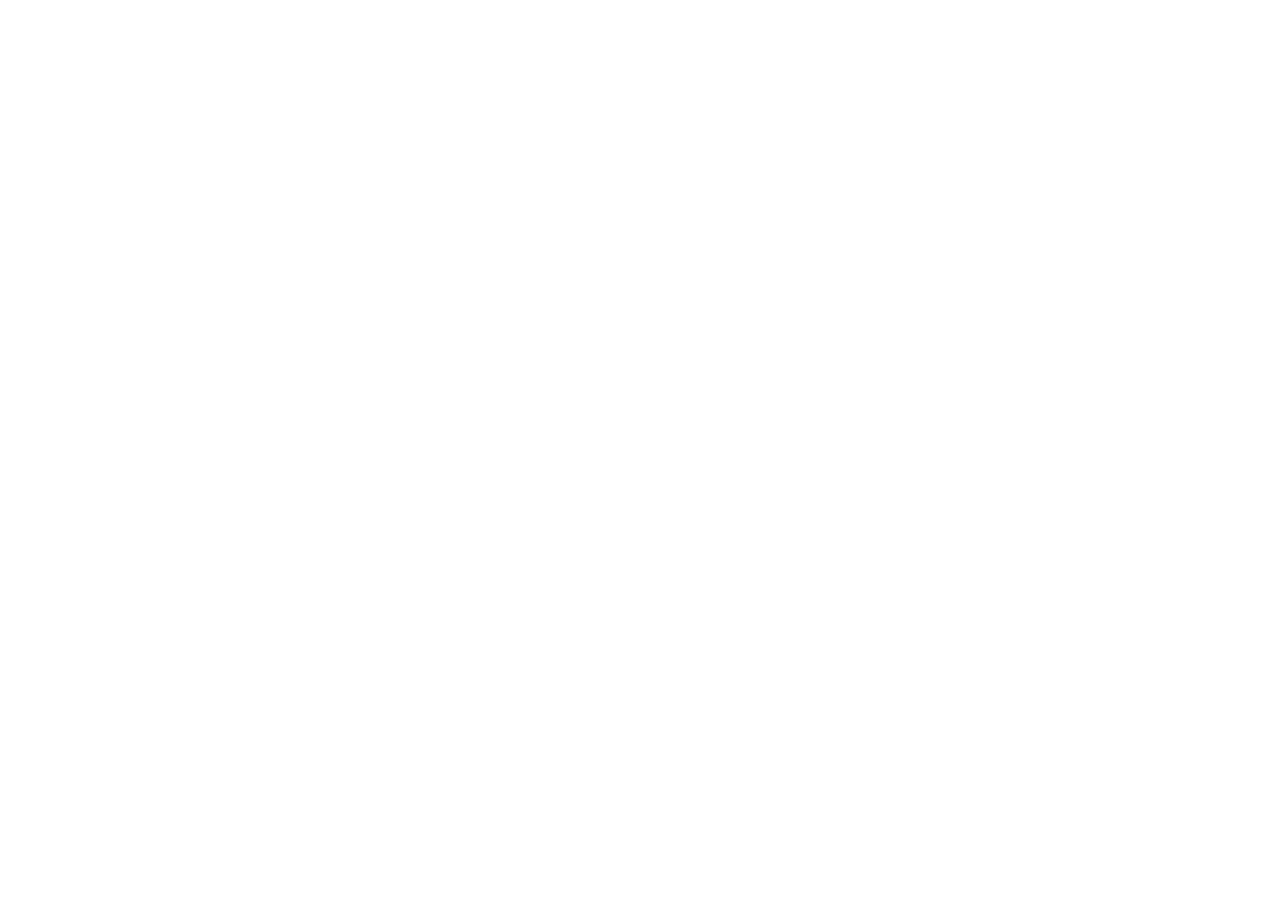
==== index.html @ 6ea201ef "version 1" ====
<!DOCTYPE html>
<html lang="en">
<head>
    <meta charset="UTF-8">
    <meta name="viewport" content="width=device-width, initial-scale=1.0">
    <title>FrontEnd Store</title>
    <link rel="stylesheet" href="./style/normalize.css">
    <link rel="stylesheet" href="./style/style.css">
</head>
<body>
    
</body>
</html>
---- style/style.css ----
:root{
    --primario: #9c27b0;
    --primarioOscuro: #89119D;
    --secundario: #ffce00;
    --secundarioOscuro: rgb(233,287,2);
    ---blanco: #fff;
    --negro: #000;

    --fuentePrincipal: 'Staatliches', cursive;
}
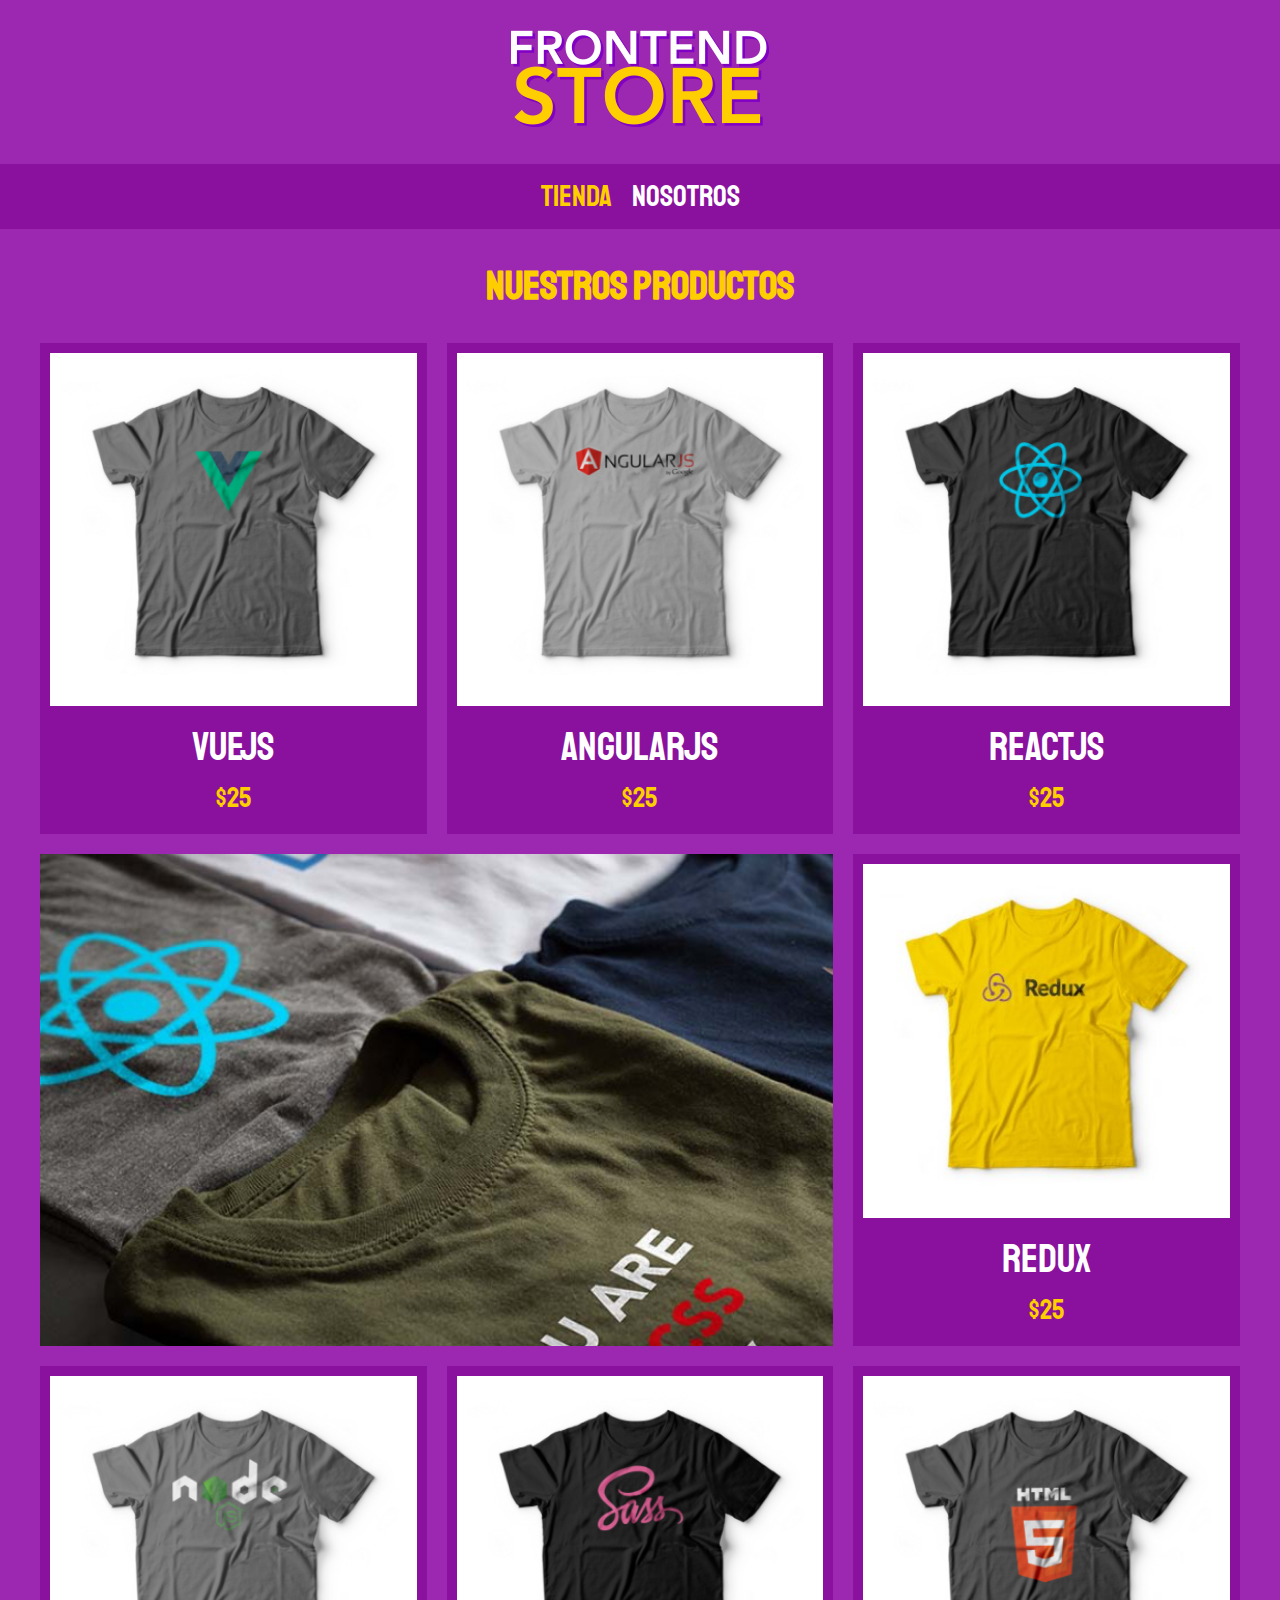
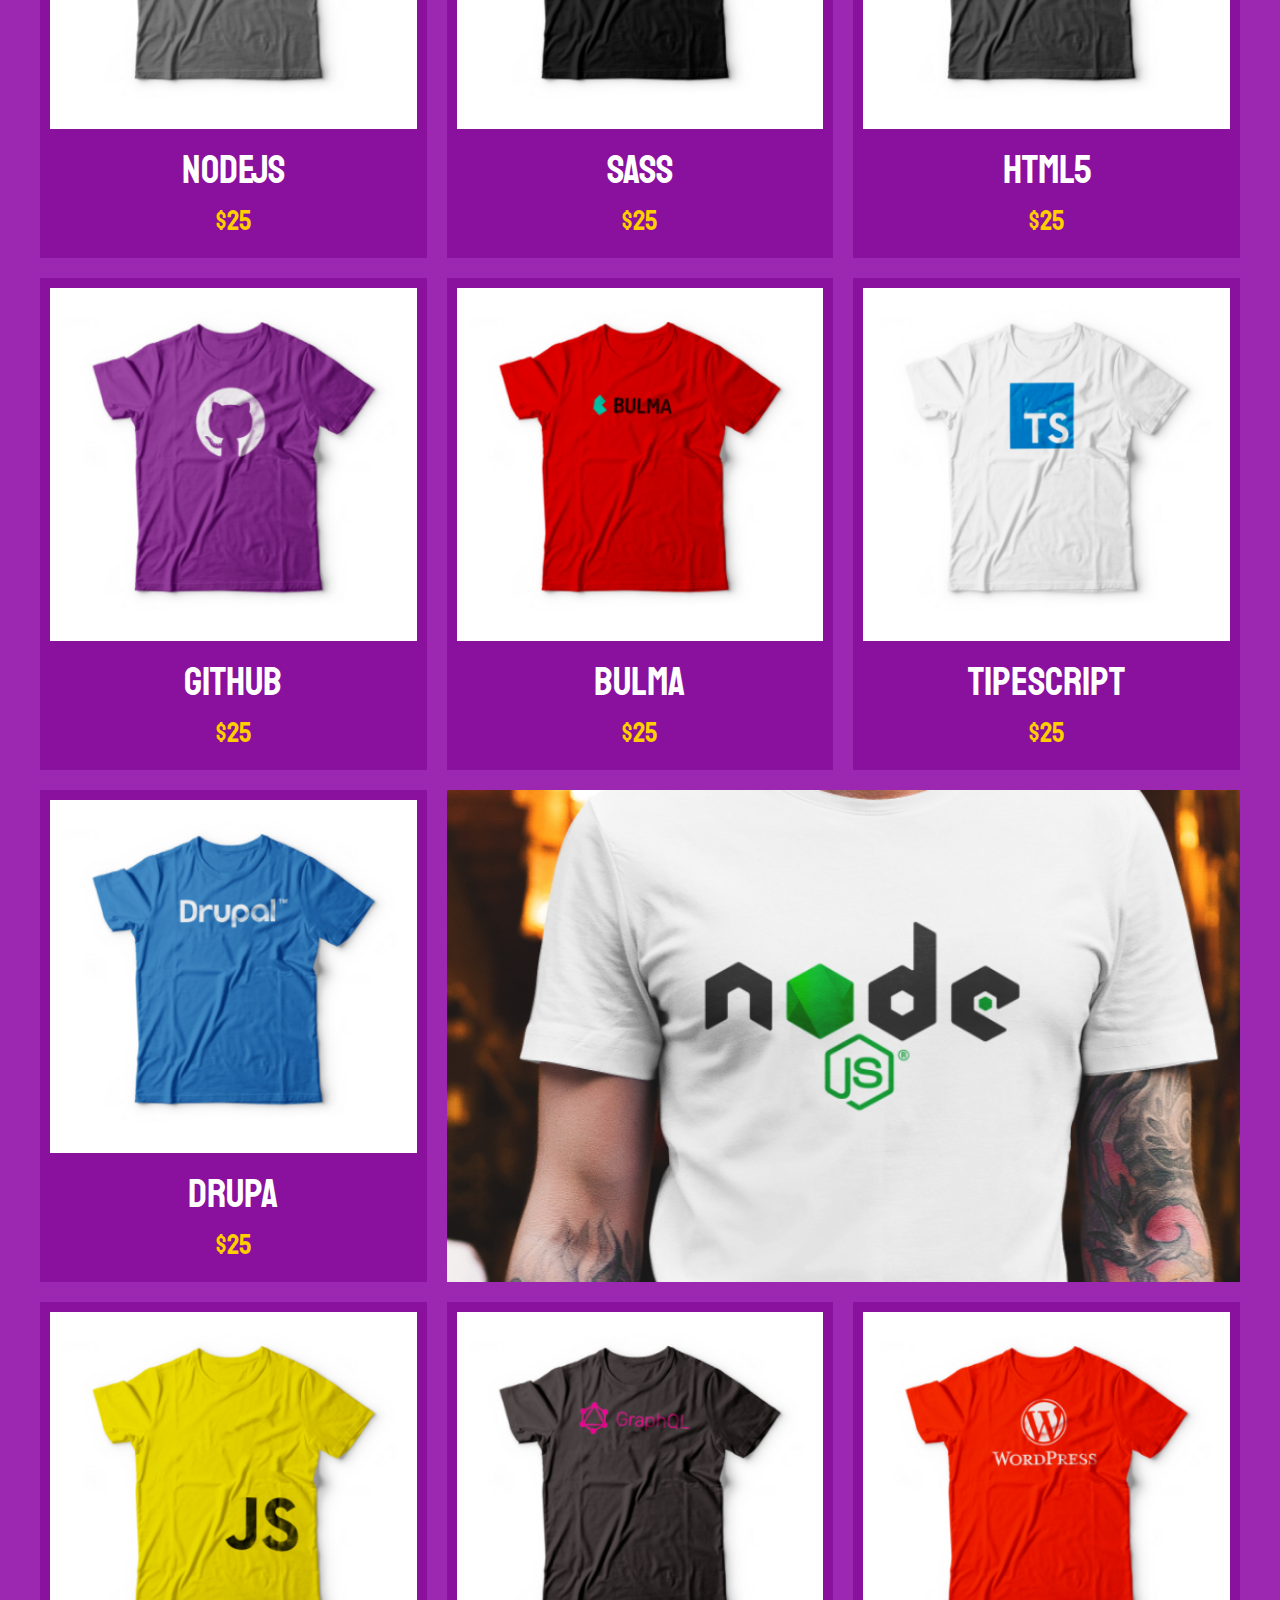
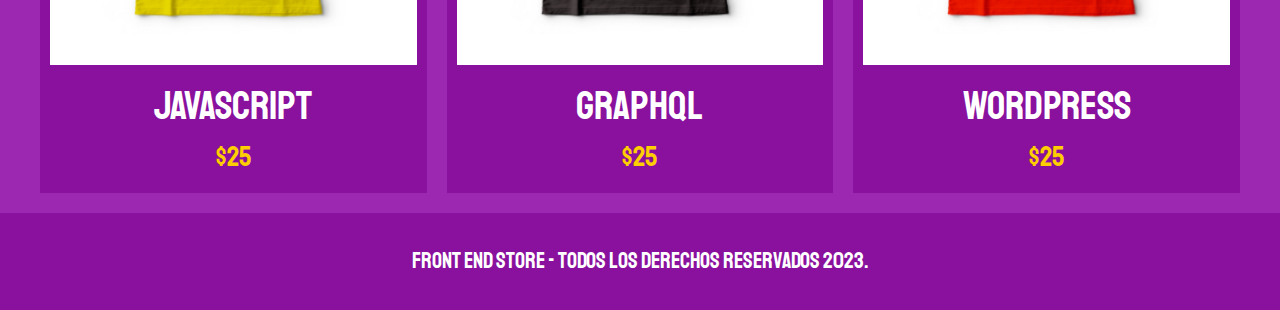
==== commit 8c96532e: "version 2" ====
--- a/index.html
+++ b/index.html
@@ -5,9 +5,153 @@
     <meta name="viewport" content="width=device-width, initial-scale=1.0">
     <title>FrontEnd Store</title>
     <link rel="stylesheet" href="./style/normalize.css">
+    <link href="https://fonts.googleapis.com/css2?family=Staatliches&display=swap" rel="stylesheet"><!-- google font estilo de letra staaliches -->
     <link rel="stylesheet" href="./style/style.css">
 </head>
 <body>
-    
+    <header class="header">
+        <a href="index.html"><img class="header__logo" src="./img/logo.png" alt="Logotipo"></a>
+    </header>
+    <nav class="navegacion">
+        <a class="navegacion_enlace navegacion_enlace--activo" href="#">Tienda</a>
+        <a class="navegacion_enlace" href="./page/nosotros.html">Nosotros</a>
+    </nav>
+    <main class="contenedor">
+        <h1>Nuestros productos</h1>
+        <div class="grid">
+            <div class="producto">
+                <a href="./page/producto.html">
+                    <img class="producto__imagen" src="./img/1.jpg" alt="imagen camisa">
+                    <div class="producto__informacion">
+                        <p class="producto__nombre">VueJS</p>
+                        <p class="producto__precio">$25</p>
+                    </div>
+                </a>
+            </div><!-- fin de producto -->
+            <div class="producto">
+                <a href="./page/producto.html">
+                    <img class="producto__imagen" src="./img/2.jpg" alt="imagen camisa">
+                    <div class="producto__informacion">
+                        <p class="producto__nombre">AngularJS</p>
+                        <p class="producto__precio">$25</p>
+                    </div>
+                </a>
+            </div><!-- fin de producto -->
+            <div class="producto">
+                <a href="./page/producto.html">
+                    <img class="producto__imagen" src="./img/3.jpg" alt="imagen camisa">
+                    <div class="producto__informacion">
+                        <p class="producto__nombre">ReactJS</p>
+                        <p class="producto__precio">$25</p>
+                    </div>
+                </a>
+            </div><!-- fin de producto -->
+            <div class="producto">
+                <a href="./page/producto.html">
+                    <img class="producto__imagen" src="./img/4.jpg" alt="imagen camisa">
+                    <div class="producto__informacion">
+                        <p class="producto__nombre">Redux</p>
+                        <p class="producto__precio">$25</p>
+                    </div>
+                </a>
+            </div><!-- fin de producto -->
+            <div class="producto">
+                <a href="./page/producto.html">
+                    <img class="producto__imagen" src="./img/5.jpg" alt="imagen camisa">
+                    <div class="producto__informacion">
+                        <p class="producto__nombre">nodeJS</p>
+                        <p class="producto__precio">$25</p>
+                    </div>
+                </a>
+            </div><!-- fin de producto -->
+            <div class="producto">
+                <a href="./page/producto.html">
+                    <img class="producto__imagen" src="./img/6.jpg" alt="imagen camisa">
+                    <div class="producto__informacion">
+                        <p class="producto__nombre">SASS</p>
+                        <p class="producto__precio">$25</p>
+                    </div>
+                </a>
+            </div><!-- fin de producto -->
+            <div class="producto">
+                <a href="./page/producto.html">
+                    <img class="producto__imagen" src="./img/7.jpg" alt="imagen camisa">
+                    <div class="producto__informacion">
+                        <p class="producto__nombre">HTML5</p>
+                        <p class="producto__precio">$25</p>
+                    </div>
+                </a>
+            </div><!-- fin de producto -->
+            <div class="producto">
+                <a href="./page/producto.html">
+                    <img class="producto__imagen" src="./img/8.jpg" alt="imagen camisa">
+                    <div class="producto__informacion">
+                        <p class="producto__nombre">Github</p>
+                        <p class="producto__precio">$25</p>
+                    </div>
+                </a>
+            </div><!-- fin de producto -->
+            <div class="producto">
+                <a href="./page/producto.html">
+                    <img class="producto__imagen" src="./img/9.jpg" alt="imagen camisa">
+                    <div class="producto__informacion">
+                        <p class="producto__nombre">Bulma</p>
+                        <p class="producto__precio">$25</p>
+                    </div>
+                </a>
+            </div><!-- fin de producto -->
+            <div class="producto">
+                <a href="./page/producto.html">
+                    <img class="producto__imagen" src="./img/10.jpg" alt="imagen camisa">
+                    <div class="producto__informacion">
+                        <p class="producto__nombre">Tipescript</p>
+                        <p class="producto__precio">$25</p>
+                    </div>
+                </a>
+            </div><!-- fin de producto -->
+            <div class="producto">
+                <a href="./page/producto.html">
+                    <img class="producto__imagen" src="./img/11.jpg" alt="imagen camisa">
+                    <div class="producto__informacion">
+                        <p class="producto__nombre">Drupa</p>
+                        <p class="producto__precio">$25</p>
+                    </div>
+                </a>
+            </div><!-- fin de producto -->
+            <div class="producto">
+                <a href="./page/producto.html">
+                    <img class="producto__imagen" src="./img/12.jpg" alt="imagen camisa">
+                    <div class="producto__informacion">
+                        <p class="producto__nombre">JavaScript</p>
+                        <p class="producto__precio">$25</p>
+                    </div>
+                </a>
+            </div><!-- fin de producto -->
+            <div class="producto">
+                <a href="./page/producto.html">
+                    <img class="producto__imagen" src="./img/13.jpg" alt="imagen camisa">
+                    <div class="producto__informacion">
+                        <p class="producto__nombre">GraphQL</p>
+                        <p class="producto__precio">$25</p>
+                    </div>
+                </a>
+            </div><!-- fin de producto -->
+            <div class="producto">
+                <a href="./page/producto.html">
+                    <img class="producto__imagen" src="./img/14.jpg" alt="imagen camisa">
+                    <div class="producto__informacion">
+                        <p class="producto__nombre">WordPress</p>
+                        <p class="producto__precio">$25</p>
+                    </div>
+                </a>
+            </div><!-- fin de producto -->
+            <div class="grafico grafico--camisas"></div>
+            <div class="grafico grafico--node"></div>
+            
+        </div>
+    </main>
+    <footer class="footer">
+        <p class="footer__texto">Front End Store - Todos los derechos Reservados 2023.</p>
+    </footer>
 </body>
 </html>--- a/style/style.css
+++ b/style/style.css
@@ -6,5 +6,148 @@
     ---blanco: #fff;
     --negro: #000;
 
-    --fuentePrincipal: 'Staatliches', cursive;
+    --fuentePrincipal: 'Staatliches', cursive; /* se trae codigo desde google font para utilizar en css deacuerdo a link en el head del index. */
+}
+
+html {
+    box-sizing: border-box;
+    font-size: 62.5%;/* 1 rem=10px */
+}
+
+*, *:before, *:after {
+box-sizing: inherit;
+}
+
+/* Globales */
+
+body{
+background-color: var(--primario);
+font-size: 1.6rem;
+line-height: 1.5;
+}
+
+p{
+    font-size: 1.8rem;
+    font-family: Arial, Helvetica, sans-serif;
+    color: var(---blanco);    
+}
+a{
+    text-decoration: none;
+}
+img{
+    max-width: 100%;
+}
+
+.contenedor{
+    max-width: 120rem;
+    margin: 0 auto;
+}
+h1,h2,h3{
+    text-align: center;
+    color: var(--secundario);
+    font-family: var(--fuentePrincipal);
+}
+h1{
+    font-size: 4rem;    
+}
+h2{
+    font-size: 3.2rem;
+}
+h3{
+    font-size: 2.4rem;
+}
+/* Header */
+.header{
+    display: flex;
+    justify-content: center;
+}
+.header__logo{
+    margin: 3rem 0;
+}
+
+/* Footer */
+.footer{
+    background-color: var(--primarioOscuro);
+    padding: 1rem 0;
+    margin-top: 2rem;
+}
+.footer__texto{
+    text-align: center;
+    font-family: var(--fuentePrincipal);
+    font-size: 2.2rem;
+}
+
+/* Navegacion */
+
+.navegacion{
+    background-color: var(--primarioOscuro);
+    padding: 1rem 0;
+    display: flex;
+    justify-content: center;
+    gap: 2rem;
+}
+.navegacion_enlace{
+    font-family: var(--fuentePrincipal);
+    color: var(---blanco);
+    font-size: 3rem;
+}
+.navegacion_enlace--activo,
+.navegacion_enlace:hover{
+    color: var(--secundario);
+}
+/* Grid */
+.grid{
+    display: grid;
+    grid-template-columns: repeat(2, 1fr);
+    gap: 2rem;
+}
+@media (min-width:768px){
+    .grid{
+        grid-template-columns: repeat(3,1fr);
+    }
+}
+
+/* Productos */
+.producto{
+    background-color: var(--primarioOscuro);
+    padding: 1rem;
+}
+.producto__imagen{
+    width: 100%;
+
+}
+.producto__nombre{
+    font-size: 4rem;
+}
+.producto__precio{
+    font-size: 2.8rem;   
+    color: var(--secundario);
+}
+
+.producto__nombre,.producto__precio{
+    font-family: var(--fuentePrincipal);
+    margin: 1rem 0;
+    text-align: center;
+    line-height: 1.2;
+}
+.grafico{
+    min-height: 30rem;
+    background-repeat: no-repeat;
+    background-size: cover;
+}
+.grafico--camisas{
+    grid-row:  2 / 3;
+    grid-column: 1 / 3;
+    background-image: url("../img/grafico1.jpg");
+}
+.grafico--node{
+    background-image: url("../img/grafico2.jpg");
+    grid-column: 1 / 3;
+    grid-row: 8 / 9;
+}
+@media (min-width:768px){
+    .grafico--node{
+        grid-row: 5 / 6;
+        grid-column: 2 / 4;
+    }
 }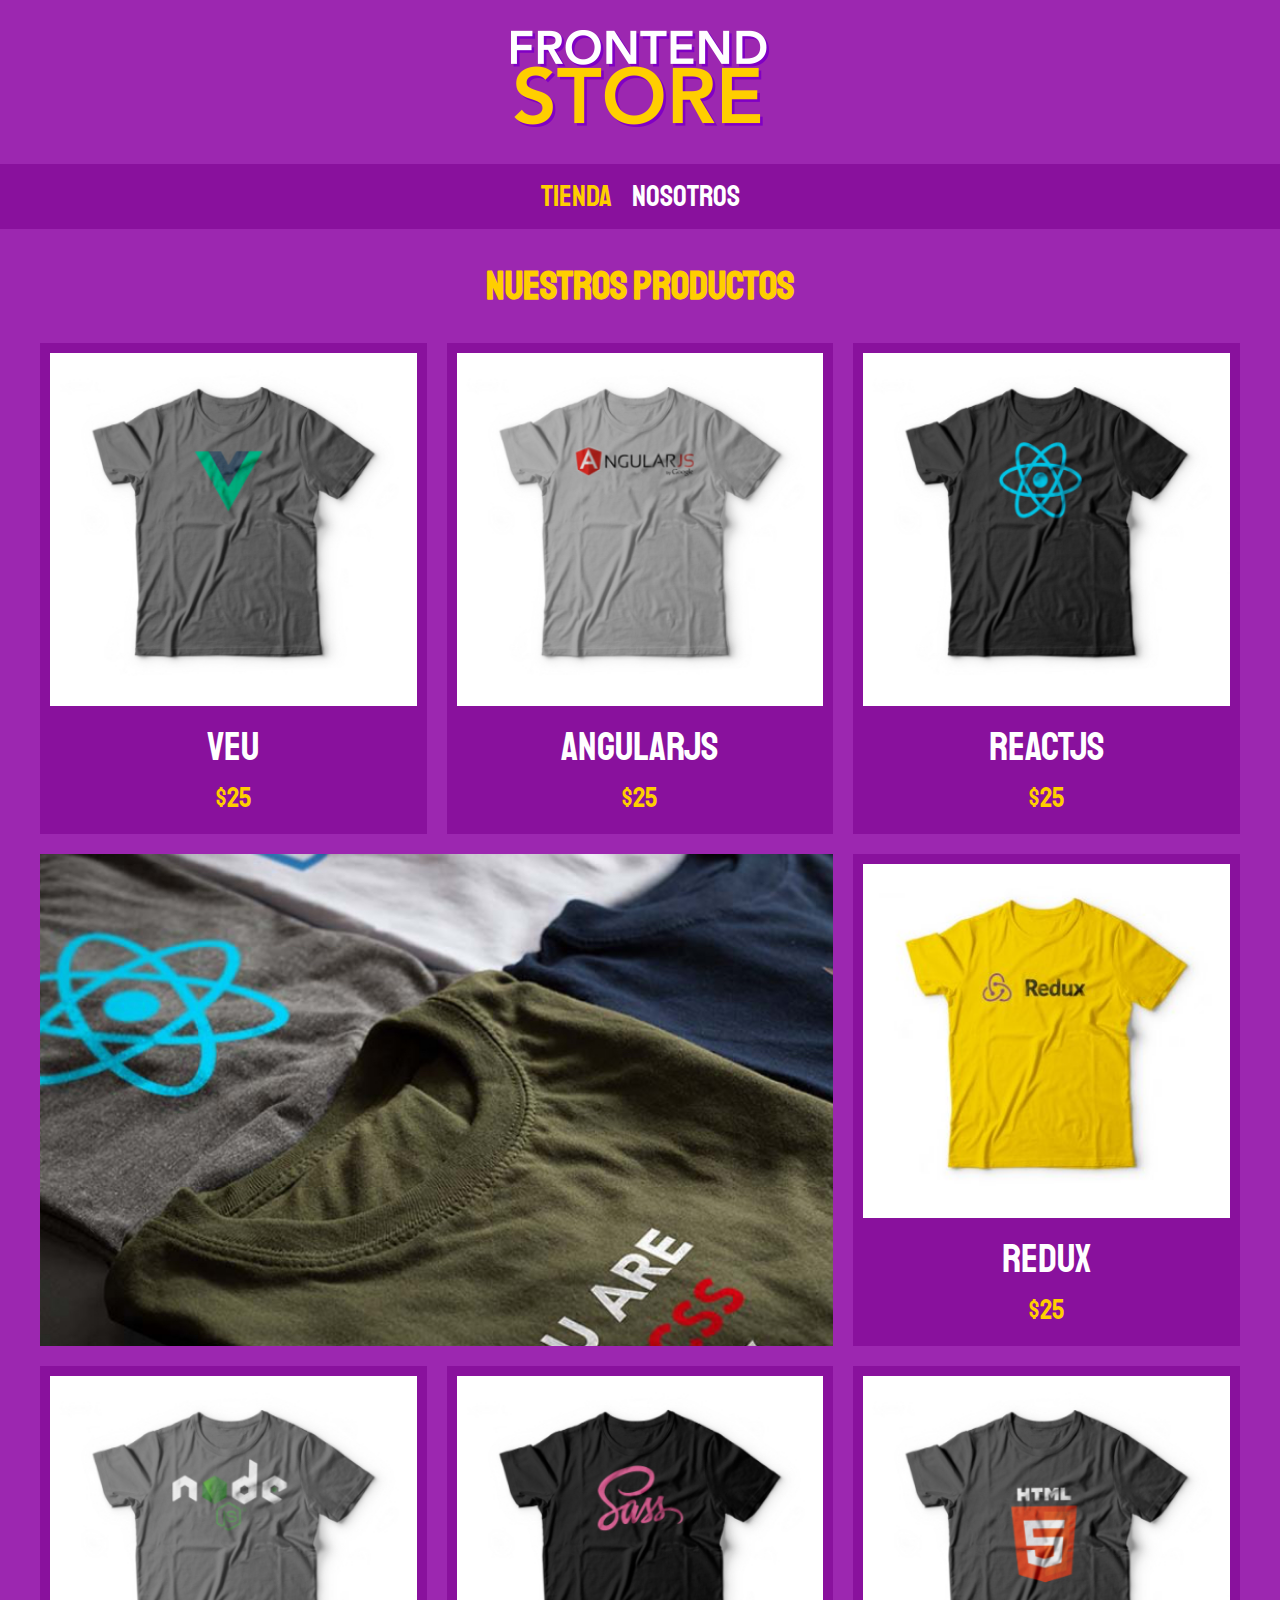
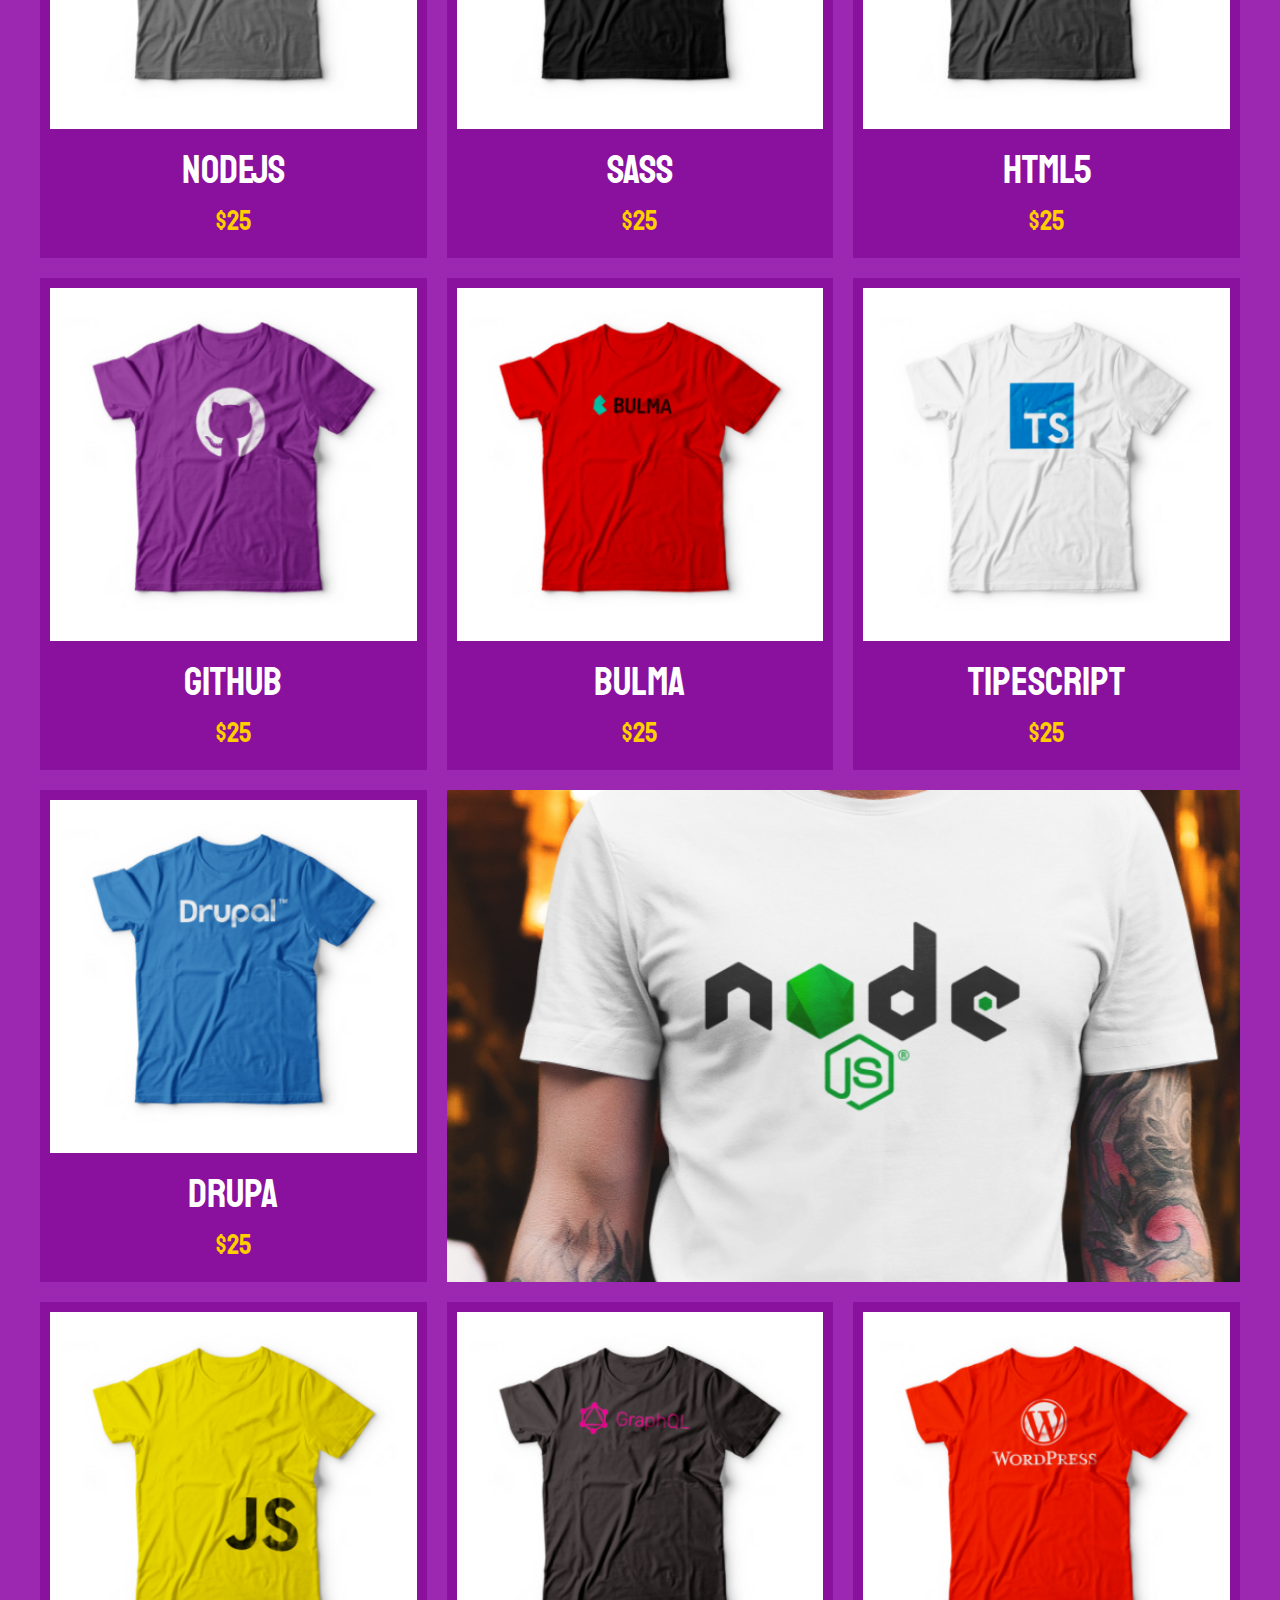
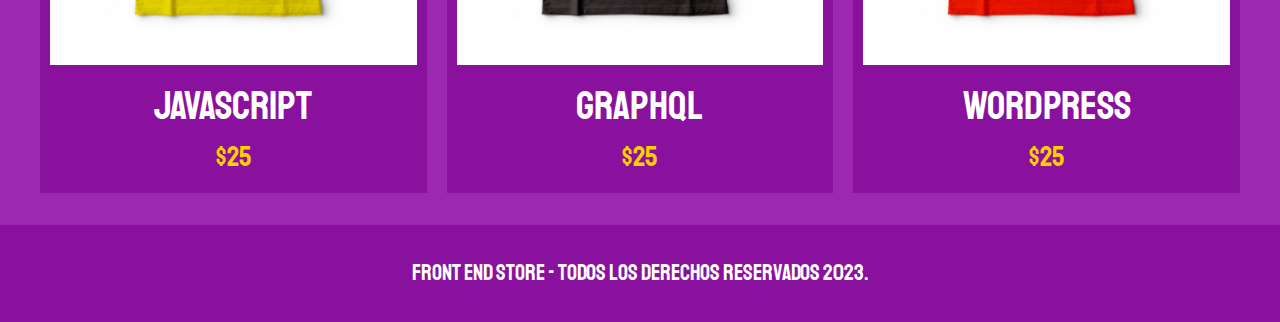
==== commit a6fff49f: "version 3" ====
--- a/index.html
+++ b/index.html
@@ -17,13 +17,13 @@
         <a class="navegacion_enlace" href="./page/nosotros.html">Nosotros</a>
     </nav>
     <main class="contenedor">
-        <h1>Nuestros productos</h1>
+        <h1>Nuestros productos</h1> 
         <div class="grid">
             <div class="producto">
                 <a href="./page/producto.html">
                     <img class="producto__imagen" src="./img/1.jpg" alt="imagen camisa">
                     <div class="producto__informacion">
-                        <p class="producto__nombre">VueJS</p>
+                        <p class="producto__nombre">Veu</p>
                         <p class="producto__precio">$25</p>
                     </div>
                 </a>
@@ -146,8 +146,7 @@
                 </a>
             </div><!-- fin de producto -->
             <div class="grafico grafico--camisas"></div>
-            <div class="grafico grafico--node"></div>
-            
+            <div class="grafico grafico--node"></div>           
         </div>
     </main>
     <footer class="footer">
--- a/style/style.css
+++ b/style/style.css
@@ -69,7 +69,7 @@
 .footer{
     background-color: var(--primarioOscuro);
     padding: 1rem 0;
-    margin-top: 2rem;
+    margin-top: 10rem;
 }
 .footer__texto{
     text-align: center;
@@ -140,14 +140,121 @@
     grid-column: 1 / 3;
     background-image: url("../img/grafico1.jpg");
 }
-.grafico--node{
-    background-image: url("../img/grafico2.jpg");
+.grafico--node{    
     grid-column: 1 / 3;
     grid-row: 8 / 9;
+    background-image: url("../img/grafico2.jpg");
 }
 @media (min-width:768px){
     .grafico--node{
         grid-row: 5 / 6;
         grid-column: 2 / 4;
     }
+}
+
+/* PAGINA: NOSOTROS */
+
+.section_1{
+    display: grid;
+    grid-template-columns: repeat(1,1fr);
+}
+.img_nosotros{
+    grid-row: 1 / 2;    
+}
+.img_nosotros img{
+    width: 100%;
+}
+
+@media(min-width:768px){
+    .section_1{
+        grid-template-columns: repeat(2,1fr);
+    }
+    .img_nosotros{
+        grid-column: 2 / 3;
+    }
+    .section_1 div{
+        padding: 2rem;
+    }
+    .footer{
+        margin-top: 2em;
+    }
+}
+.section_2{
+    display: grid;
+    grid-template-columns: repeat(2,1fr);
+    margin: 0 8%;
+    gap: 10%;
+}
+@media(min-width:768px){
+    .section_2{
+        grid-template-columns: repeat(4,1fr);
+    }
+}
+.section_2 h3{
+    margin-top: 0px;
+}
+
+/* PRODUCTO */
+
+.producto_react{
+    display: grid;
+    grid-template-columns: repeat(1,1fr);
+    gap: 2rem;
+    
+}
+.img_react img{
+    grid-row: 1/2;
+    grid-column: 1/3;
+    width: 100%;
+}
+.formulario_producto{
+    display: grid;
+    grid-template-columns: 1,1fr;
+    gap: 2rem;
+}
+.datos_formulario{
+    padding: 1.2rem;
+    color: var(---blanco);
+    background-color: var(--primario);
+    border: 1rem solid var(--primarioOscuro);
+    font-size: 1.8rem;
+    font-family: Arial, Helvetica, sans-serif;
+}
+.boton_producto{
+    padding: 1.5rem;
+    color: var(--negro);
+    width: 100%;
+    font-family: var(--fuentePrincipal);
+    text-transform: uppercase;
+    background-color: var(--secundario);
+    border: 0;
+    cursor: pointer;
+    grid-column: 1/3;
+    font-size: 1.8rem;
+}
+.talla{
+    grid-row: 1/2;
+    grid-column: 1/2;
+    width: 100vw;
+}
+.cantidad{
+    grid-column: 2/3;
+    grid-column: 1/2;
+    width: 100vw;
+}
+@media(min-width:768px){
+    .producto_react{
+        grid-template-columns: repeat(2,1fr);
+        gap: 2rem;
+    }
+    .talla{
+        grid-column: 1/2;
+        grid-row: 1/2;
+        width: auto;
+    }
+    .cantidad{
+        grid-column: 2/3;
+        grid-row: 1/2;
+        width: auto;
+    }
 }